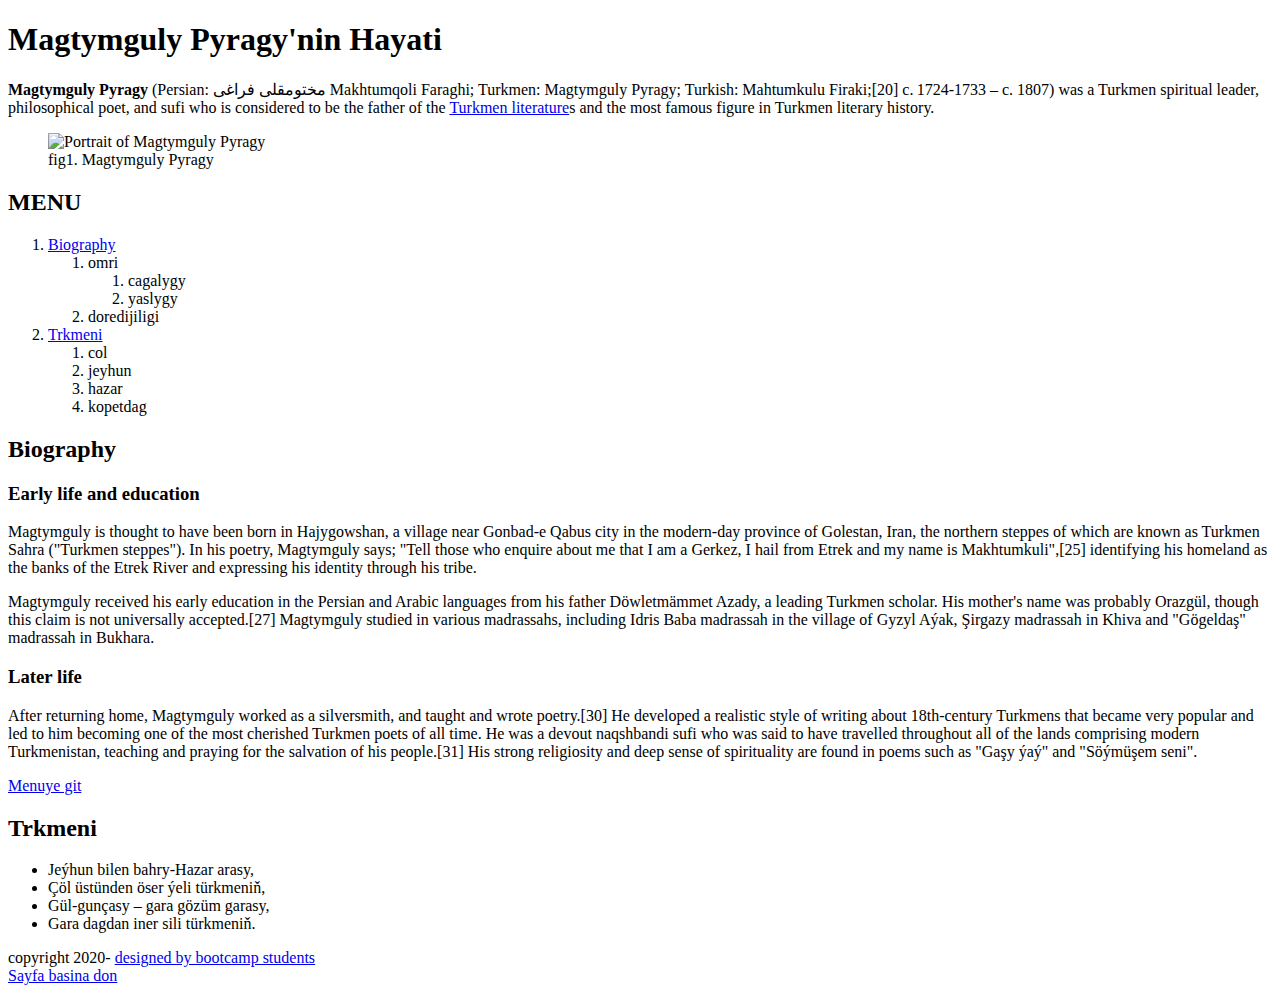
==== index.html @ 6bb236c1 "dane some changes about semantic element" ====
<!DOCTYPE html>
<html lang="en">
  <head>
    <title>Magtymguly Pyragynyn Omri</title>
  </head>
  <body>
    <header>
    <section id="header">
      <h1>Magtymguly Pyragy'nin Hayati</h1>
      <p><strong>Magtymguly Pyragy</strong> (Persian: مختومقلی فراغی Makhtumqoli Faraghi; Turkmen: Magtymguly Pyragy; Turkish: Mahtumkulu Firaki;[20] c. 1724-1733 – c. 1807) was a Turkmen spiritual leader, philosophical poet, and sufi who is considered to be the father of the <a href="https://en.wikipedia.org/wiki/Culture_of_Turkmenistan#Literature"target="_blank">Turkmen literature</a>s and the most famous figure in Turkmen literary history.
      </p>
      <a href="https://en.wikipedia.org/wiki/Magtymguly_Pyragy" target="_blank"></a>
      <figure>
        <img src="https://lyricstranslate.com/files/styles/large/public/MP.jpg?itok=YMggjte0" alt="Portrait of Magtymguly Pyragy">
        <figcaption>fig1. Magtymguly Pyragy</figcaption>
      </figure>
      </a>
    </section>
    <section id="navigation">
      <h2>MENU</h2>
      <ol>
        <li><a href="#Biography">Biography</a>
          <ol>
            <li>omri
              <ol>
                <li>cagalygy</li>
                <li>yaslygy</li>
              </ol>
            </li>
            <li>doredijiligi</li>
          </ol>
        </li>
        <li><a href="#selected works">Trkmeni</a>
          <ol>
            <li>col</li>
            <li>jeyhun</li>
            <li>hazar</li>
            <li>kopetdag</li>
          </ol>
        </li>
      </ol>
    </section>
    </header>
    <main>
    <h2>Biography</h2>
    <section id="Biography">
      <h3>Early life and education</h3>
        <section id="Early life">
          <P>Magtymguly is thought to have been born in Hajygowshan, a village near Gonbad-e Qabus city in the modern-day province of Golestan, Iran, the northern steppes of which are known as Turkmen Sahra ("Turkmen steppes"). In his poetry, Magtymguly says; "Tell those who enquire about me that I am a Gerkez, I hail from Etrek and my name is Makhtumkuli",[25] identifying his homeland as the banks of the Etrek River and expressing his identity through his tribe.</p>

          <P>Magtymguly received his early education in the Persian and Arabic languages from his father Döwletmämmet Azady, a leading Turkmen scholar. His mother's name was probably Orazgül, though this claim is not universally accepted.[27] Magtymguly studied in various madrassahs, including Idris Baba madrassah in the village of Gyzyl Aýak, Şirgazy madrassah in Khiva and "Gögeldaş" madrassah in Bukhara.</P>
        </section>
      <h3>Later life</h3>
        <section id="Later life">
          <p>After returning home, Magtymguly worked as a silversmith, and taught and wrote poetry.[30] He developed a realistic style of writing about 18th-century Turkmens that became very popular and led to him becoming one of the most cherished Turkmen poets of all time. He was a devout naqshbandi sufi who was said to have travelled throughout all of the lands comprising modern Turkmenistan, teaching and praying for the salvation of his people.[31] His strong religiosity and deep sense of spirituality are found in poems such as "Gaşy ýaý" and "Söýmüşem seni".</p>
        </section>
    </section>
    
    <nav><a href="#navigation">Menuye git</a></nav>
    <section id="selected works">
      <h2>Trkmeni</h2>
        <ul>
          <li>Jeýhun bilen bahry-Hazar arasy,</li>
          <li>Çöl üstünden öser ýeli türkmeniň,</li>
          <li>Gül-gunçasy – gara gözüm garasy,</li>
          <li>Gara dagdan iner sili türkmeniň.</li>
        </ul>
    </section>
    </main>
      <footer>
          copyright 2020- <a href="../about-us.html">designed by bootcamp students</a><br>
          <a href="#">Sayfa basina don</a>
      </footer>
      
  </body>
</html>
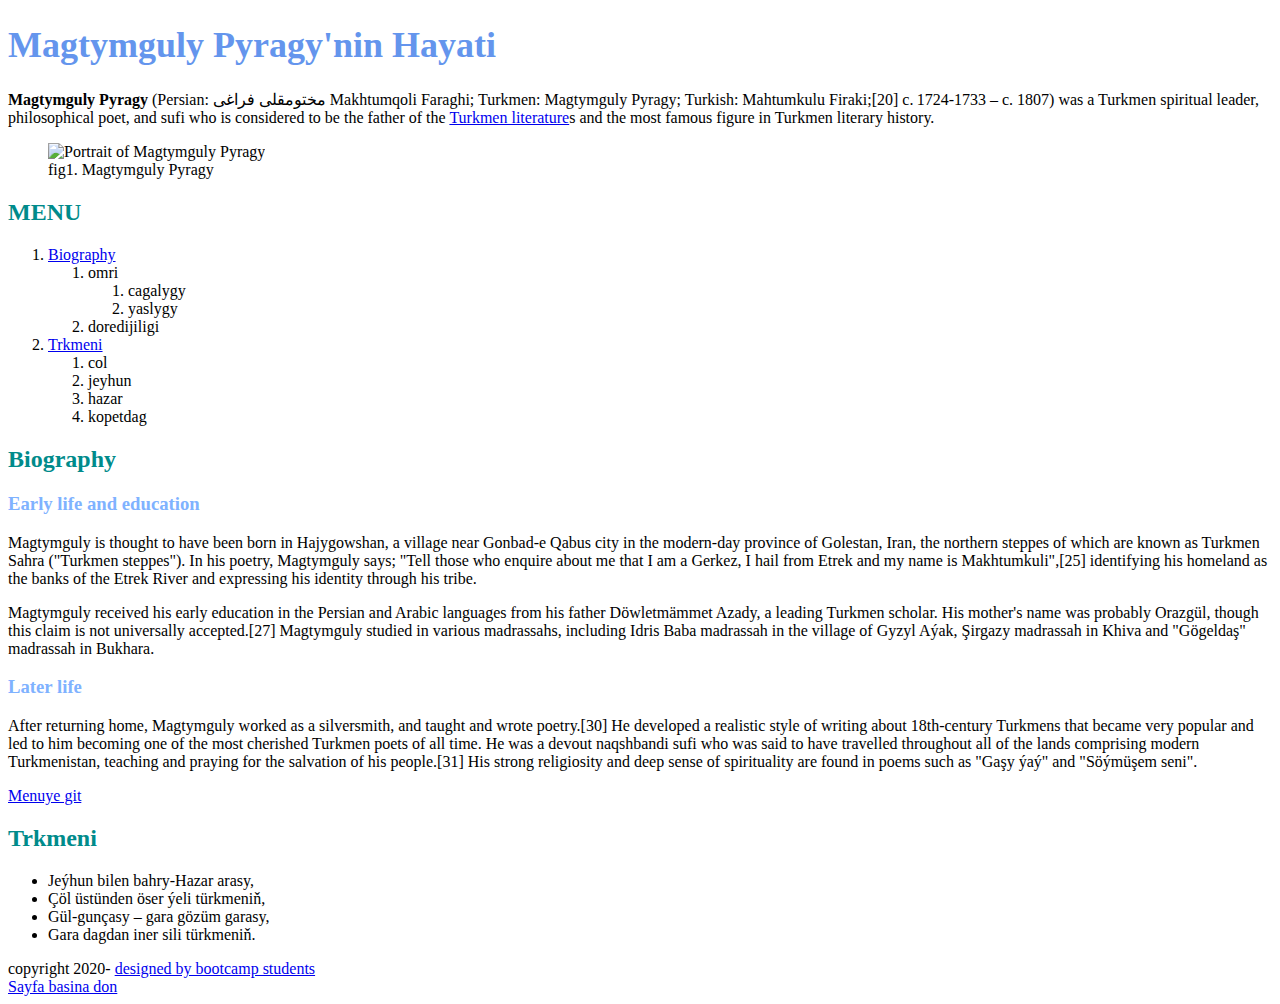
==== commit 2866602d: "add style.css" ====
--- a/index.html
+++ b/index.html
@@ -2,11 +2,17 @@
 <html lang="en">
   <head>
     <title>Magtymguly Pyragynyn Omri</title>
+    <style>
+      h2 {
+        color: darkcyan;
+      }
+    </style>
+    <link rel="stylesheet" href="./style.css">
   </head>
   <body>
     <header>
     <section id="header">
-      <h1>Magtymguly Pyragy'nin Hayati</h1>
+      <h1 style="color: cornflowerblue; font-size: 36px;">Magtymguly Pyragy'nin Hayati</h1>
       <p><strong>Magtymguly Pyragy</strong> (Persian: مختومقلی فراغی Makhtumqoli Faraghi; Turkmen: Magtymguly Pyragy; Turkish: Mahtumkulu Firaki;[20] c. 1724-1733 – c. 1807) was a Turkmen spiritual leader, philosophical poet, and sufi who is considered to be the father of the <a href="https://en.wikipedia.org/wiki/Culture_of_Turkmenistan#Literature"target="_blank">Turkmen literature</a>s and the most famous figure in Turkmen literary history.
       </p>
       <a href="https://en.wikipedia.org/wiki/Magtymguly_Pyragy" target="_blank"></a>
--- a/style.css
+++ b/style.css
@@ -0,0 +1 @@
+h3 {color: rgb(127, 178, 255);}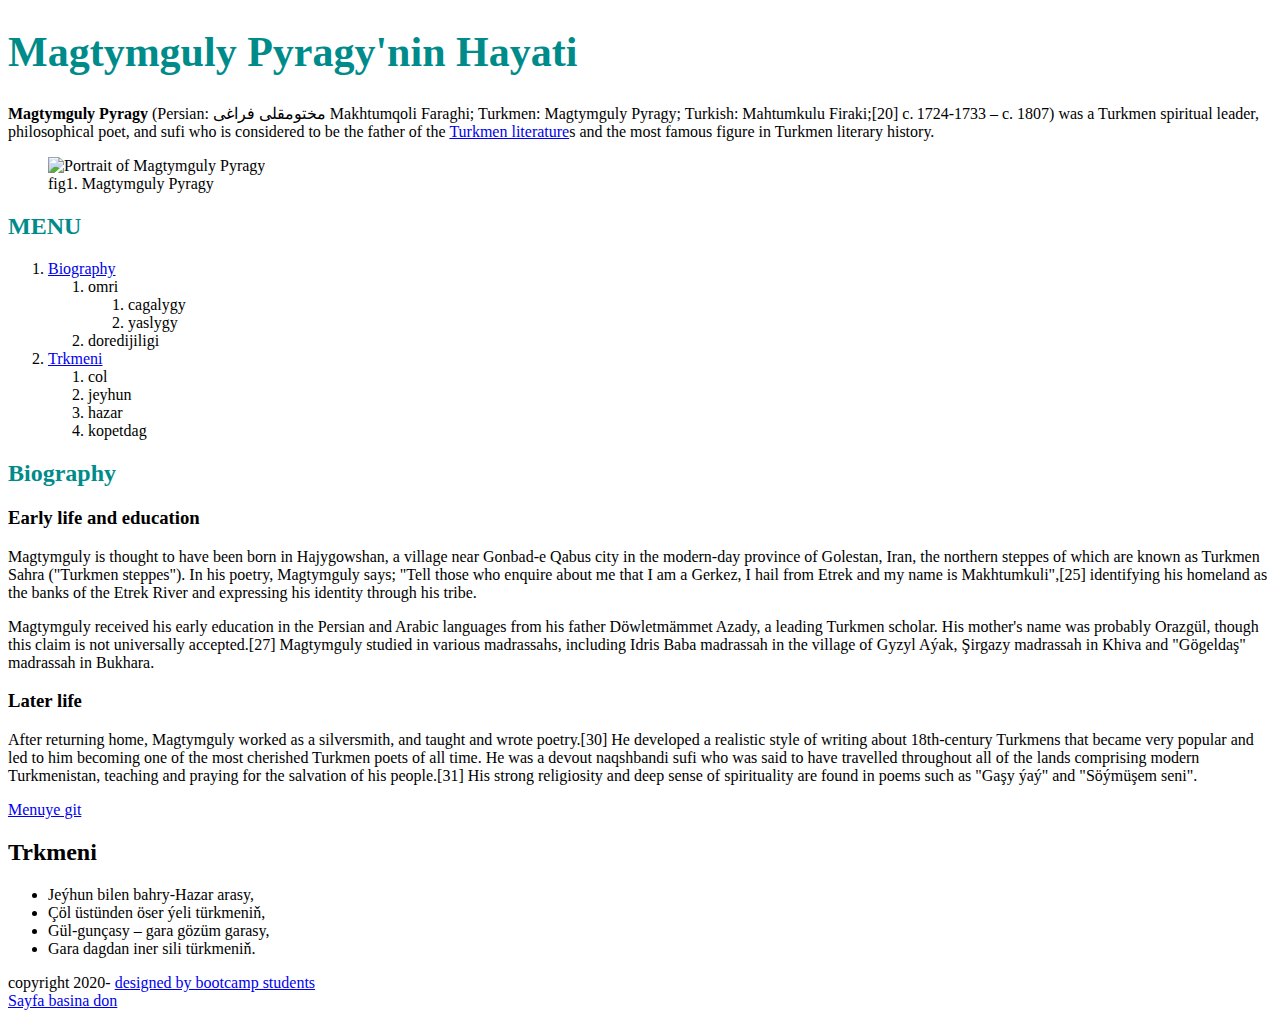
==== commit 51e5bd14: "add styling to classes" ====
--- a/index.html
+++ b/index.html
@@ -2,17 +2,13 @@
 <html lang="en">
   <head>
     <title>Magtymguly Pyragynyn Omri</title>
-    <style>
-      h2 {
-        color: darkcyan;
-      }
-    </style>
+   
     <link rel="stylesheet" href="./style.css">
   </head>
   <body>
     <header>
     <section id="header">
-      <h1 style="color: cornflowerblue; font-size: 36px;">Magtymguly Pyragy'nin Hayati</h1>
+      <h1 class="green large-font">Magtymguly Pyragy'nin Hayati</h1>
       <p><strong>Magtymguly Pyragy</strong> (Persian: مختومقلی فراغی Makhtumqoli Faraghi; Turkmen: Magtymguly Pyragy; Turkish: Mahtumkulu Firaki;[20] c. 1724-1733 – c. 1807) was a Turkmen spiritual leader, philosophical poet, and sufi who is considered to be the father of the <a href="https://en.wikipedia.org/wiki/Culture_of_Turkmenistan#Literature"target="_blank">Turkmen literature</a>s and the most famous figure in Turkmen literary history.
       </p>
       <a href="https://en.wikipedia.org/wiki/Magtymguly_Pyragy" target="_blank"></a>
@@ -23,7 +19,7 @@
       </a>
     </section>
     <section id="navigation">
-      <h2>MENU</h2>
+      <h2 class="green">MENU</h2>
       <ol>
         <li><a href="#Biography">Biography</a>
           <ol>
@@ -48,7 +44,7 @@
     </section>
     </header>
     <main>
-    <h2>Biography</h2>
+    <h2 class="green">Biography</h2>
     <section id="Biography">
       <h3>Early life and education</h3>
         <section id="Early life">
--- a/style.css
+++ b/style.css
@@ -1 +1,7 @@
-h3 {color: rgb(127, 178, 255);}+.green {
+  color: darkcyan;
+}
+
+.large-font {
+  font-size: 42px;
+}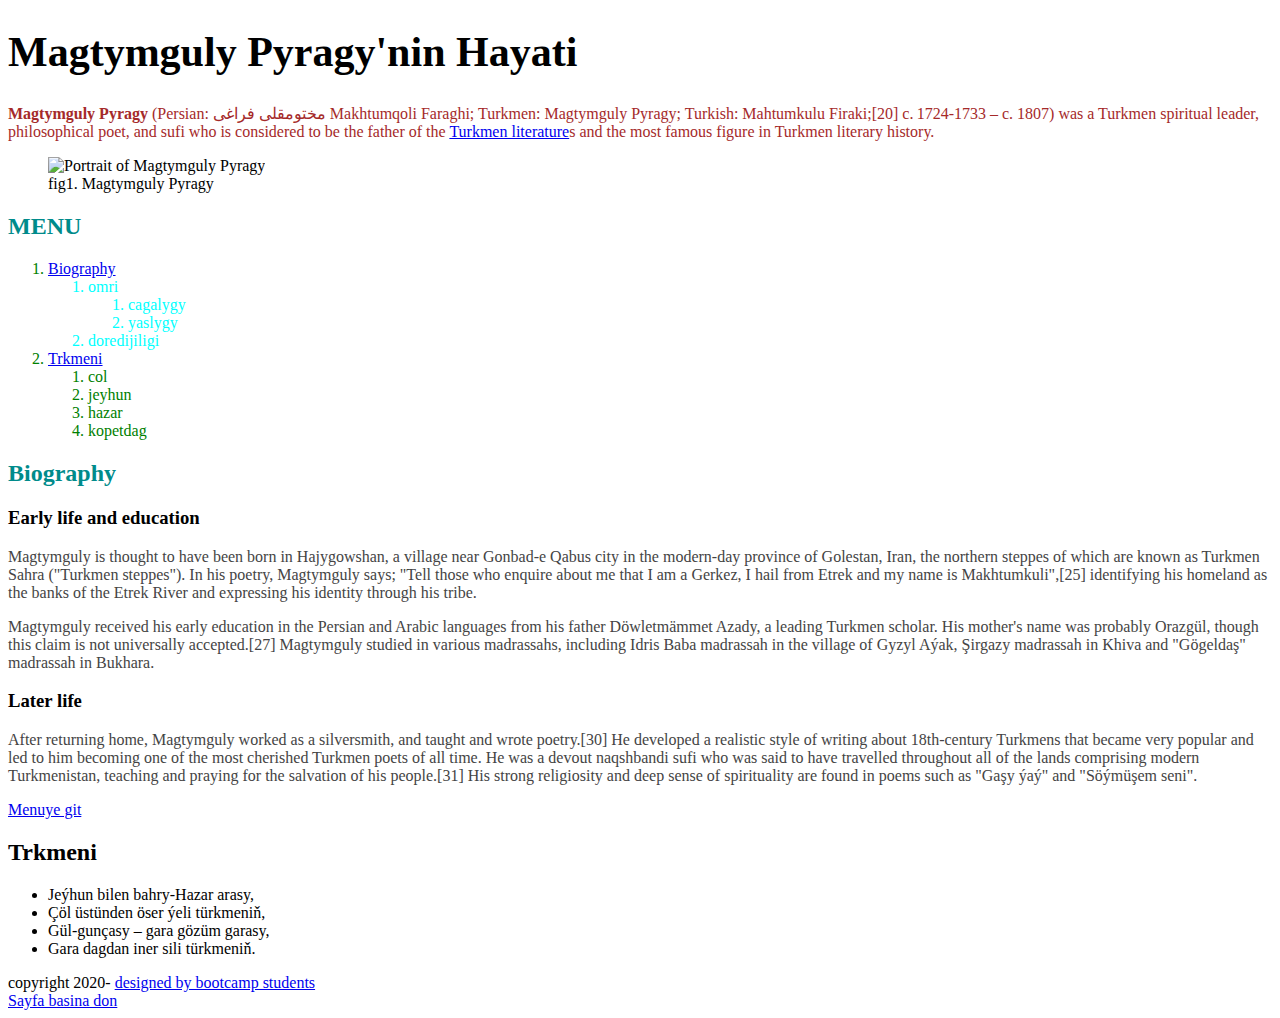
==== commit 7f12db51: "add spesiphic css rules" ====
--- a/index.html
+++ b/index.html
@@ -8,8 +8,8 @@
   <body>
     <header>
     <section id="header">
-      <h1 class="green large-font">Magtymguly Pyragy'nin Hayati</h1>
-      <p><strong>Magtymguly Pyragy</strong> (Persian: مختومقلی فراغی Makhtumqoli Faraghi; Turkmen: Magtymguly Pyragy; Turkish: Mahtumkulu Firaki;[20] c. 1724-1733 – c. 1807) was a Turkmen spiritual leader, philosophical poet, and sufi who is considered to be the father of the <a href="https://en.wikipedia.org/wiki/Culture_of_Turkmenistan#Literature"target="_blank">Turkmen literature</a>s and the most famous figure in Turkmen literary history.
+      <h1 class="green large-font" style="color: black;">Magtymguly Pyragy'nin Hayati</h1>
+      <p id="first_paragraph"><strong>Magtymguly Pyragy</strong> (Persian: مختومقلی فراغی Makhtumqoli Faraghi; Turkmen: Magtymguly Pyragy; Turkish: Mahtumkulu Firaki;[20] c. 1724-1733 – c. 1807) was a Turkmen spiritual leader, philosophical poet, and sufi who is considered to be the father of the <a href="https://en.wikipedia.org/wiki/Culture_of_Turkmenistan#Literature"target="_blank">Turkmen literature</a>s and the most famous figure in Turkmen literary history.
       </p>
       <a href="https://en.wikipedia.org/wiki/Magtymguly_Pyragy" target="_blank"></a>
       <figure>
@@ -18,11 +18,11 @@
       </figure>
       </a>
     </section>
-    <section id="navigation">
+    <section id="navigation" class="green">
       <h2 class="green">MENU</h2>
       <ol>
         <li><a href="#Biography">Biography</a>
-          <ol>
+          <ol class="durmushy">
             <li>omri
               <ol>
                 <li>cagalygy</li>
@@ -32,7 +32,7 @@
             <li>doredijiligi</li>
           </ol>
         </li>
-        <li><a href="#selected works">Trkmeni</a>
+        <li><a href="#poem">Trkmeni</a>
           <ol>
             <li>col</li>
             <li>jeyhun</li>
@@ -59,7 +59,7 @@
     </section>
     
     <nav><a href="#navigation">Menuye git</a></nav>
-    <section id="selected works">
+    <section id="poem">
       <h2>Trkmeni</h2>
         <ul>
           <li>Jeýhun bilen bahry-Hazar arasy,</li>
--- a/style.css
+++ b/style.css
@@ -4,4 +4,42 @@
 
 .large-font {
   font-size: 42px;
+}
+
+#navigation {
+  margin-top: 60; 
+  margin-bottom: 60;
+}
+
+#first_paragraph {
+color: brown;
+}
+
+p {
+  color: #444444;
+}
+
+h1 {
+  font-size: 42px;
+  color: indigo;
+}
+
+h1.green {
+  color: cadetblue;
+}
+
+ol {
+color: green;
+}
+
+.durmushy {
+  color: blue;
+}
+
+ol.durmushy {
+  color: orange;
+}
+
+.durmushy li {
+  color: aqua;
 }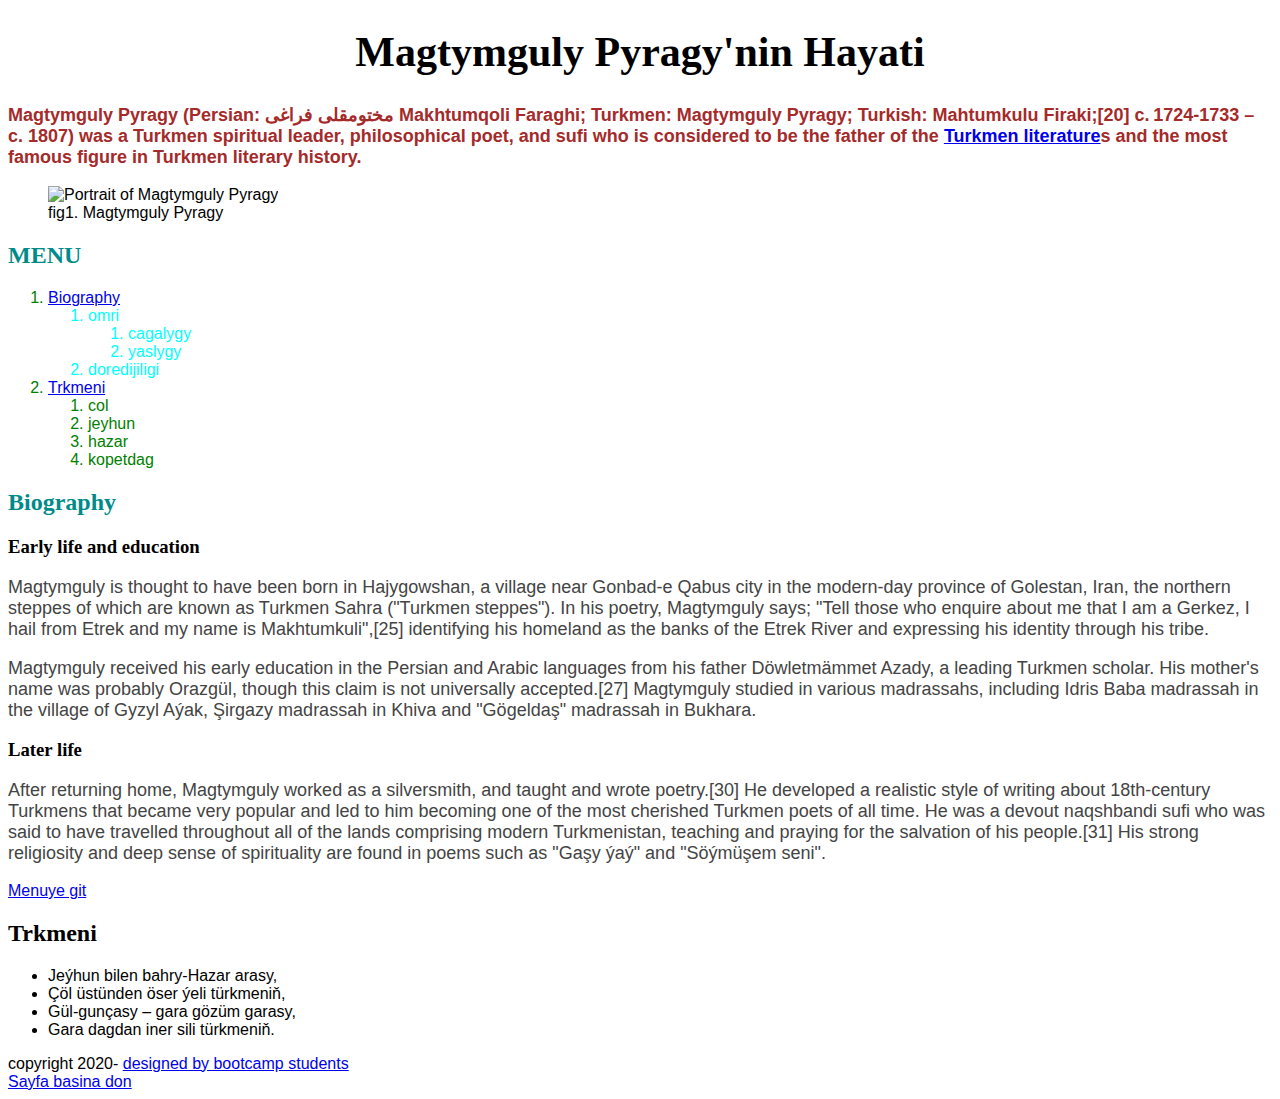
==== commit 3ea69219: "add font-family, size. text-align" ====
--- a/index.html
+++ b/index.html
@@ -8,7 +8,7 @@
   <body>
     <header>
     <section id="header">
-      <h1 class="green large-font" style="color: black;">Magtymguly Pyragy'nin Hayati</h1>
+      <h1 class="green large-font" id="first-heading" style="color: black;">Magtymguly Pyragy'nin Hayati</h1>
       <p id="first_paragraph"><strong>Magtymguly Pyragy</strong> (Persian: مختومقلی فراغی Makhtumqoli Faraghi; Turkmen: Magtymguly Pyragy; Turkish: Mahtumkulu Firaki;[20] c. 1724-1733 – c. 1807) was a Turkmen spiritual leader, philosophical poet, and sufi who is considered to be the father of the <a href="https://en.wikipedia.org/wiki/Culture_of_Turkmenistan#Literature"target="_blank">Turkmen literature</a>s and the most famous figure in Turkmen literary history.
       </p>
       <a href="https://en.wikipedia.org/wiki/Magtymguly_Pyragy" target="_blank"></a>
--- a/style.css
+++ b/style.css
@@ -1,3 +1,20 @@
+body {
+  font-family: Helvetica, Arial, sans-serif;
+}
+
+h1, h2, h3, h4, h5, h6 {
+  font-family: Georgia, 'Times New Roman', Times, serif;
+}
+
+p {
+  font-size: 18px;
+}
+
+#first_paragraph {
+  font-weight: bold;
+  color: brown;
+  }
+
 .green {
   color: darkcyan;
 }
@@ -9,10 +26,6 @@
 #navigation {
   margin-top: 60; 
   margin-bottom: 60;
-}
-
-#first_paragraph {
-color: brown;
 }
 
 p {
@@ -42,4 +55,8 @@
 
 .durmushy li {
   color: aqua;
+}
+
+#first-heading {
+  text-align: center;
 }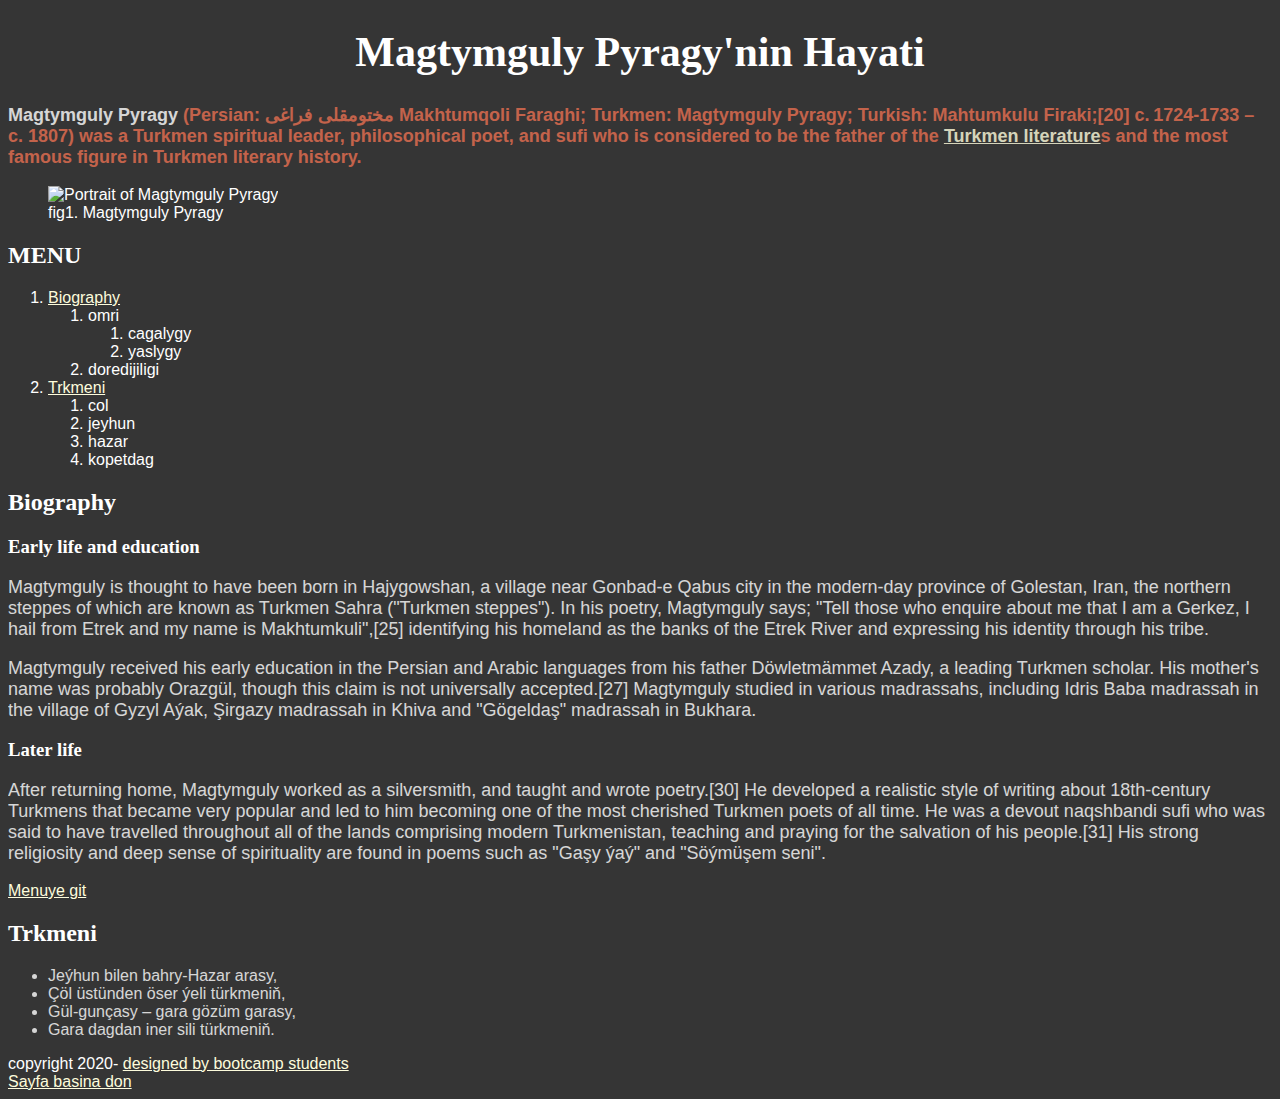
==== commit ee886d02: "add dark mode" ====
--- a/index.html
+++ b/index.html
@@ -5,7 +5,7 @@
    
     <link rel="stylesheet" href="./style.css">
   </head>
-  <body>
+  <body class="dark">
     <header>
     <section id="header">
       <h1 class="green large-font" id="first-heading" style="color: black;">Magtymguly Pyragy'nin Hayati</h1>
--- a/style.css
+++ b/style.css
@@ -12,11 +12,11 @@
 
 #first_paragraph {
   font-weight: bold;
-  color: brown;
+  color: #e76f51;
   }
 
 .green {
-  color: darkcyan;
+  color: #2a9d8f;
 }
 
 .large-font {
@@ -42,7 +42,7 @@
 }
 
 ol {
-color: green;
+color: #40916c;
 }
 
 .durmushy {
@@ -59,4 +59,27 @@
 
 #first-heading {
   text-align: center;
+}
+
+/* dark mode*/
+
+body.dark {
+  background-color: #353535;
+}
+
+body.dark h1 {
+  color: #FFFFFF !important; 
+}
+
+body.dark a {
+  color: #FDFCDC;
+}
+
+body.dark * {
+  color: rgb(255,255,255)
+}
+
+body.dark p,
+body.dark ul {
+  opacity: 0.8;
 }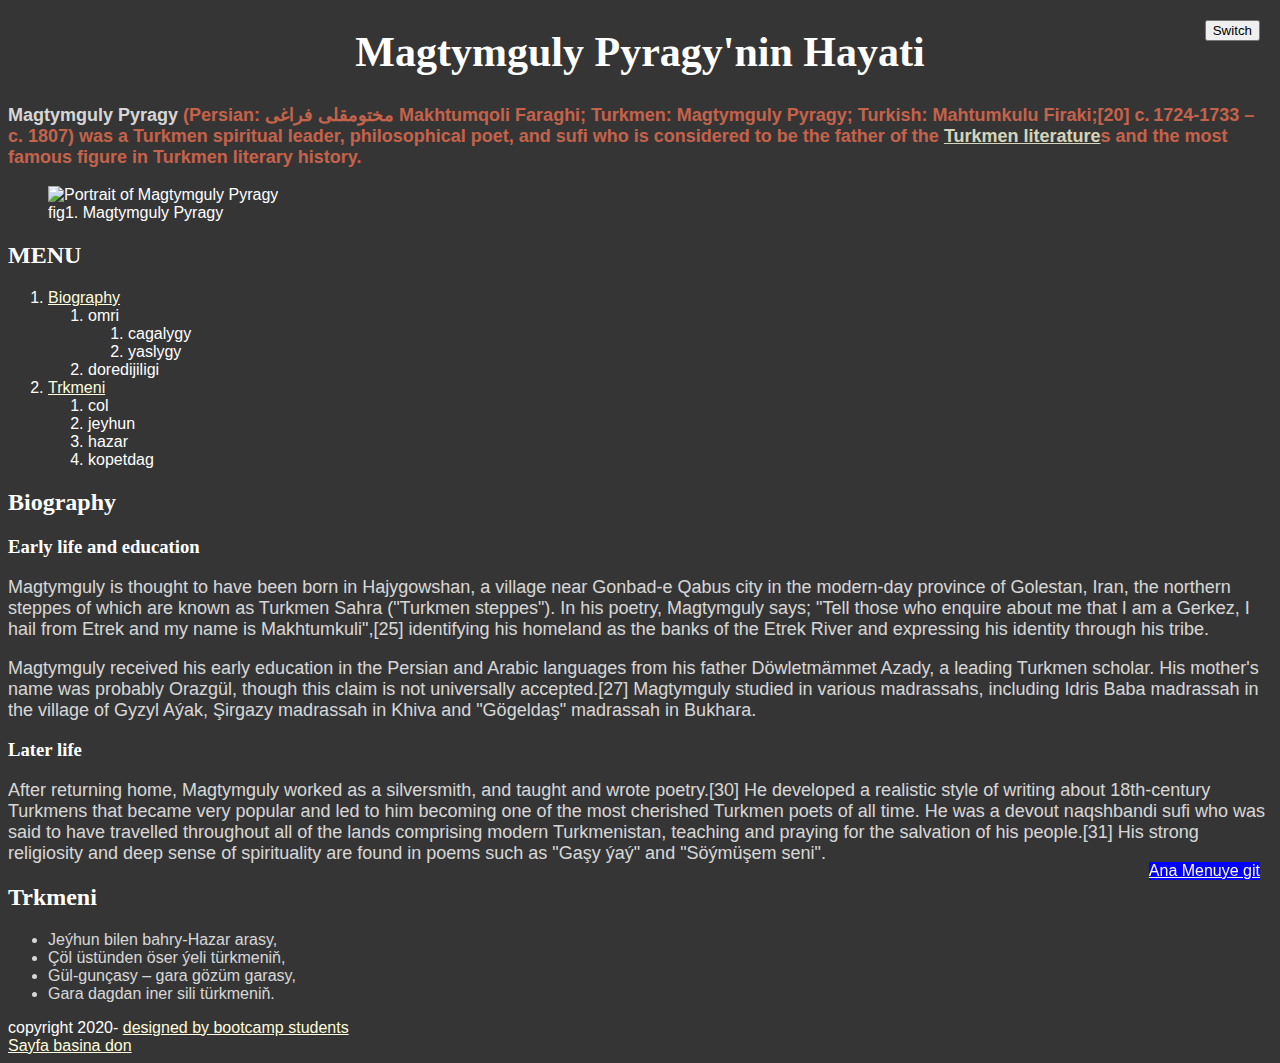
==== commit 9b99050b: "add dark-light mode, positioning" ====
--- a/index.html
+++ b/index.html
@@ -5,8 +5,9 @@
    
     <link rel="stylesheet" href="./style.css">
   </head>
-  <body class="dark">
-    <header>
+  <body id="container" class="dark">
+    <header style="position: relative;">
+        <button onclick="SwitchMode()" style="position: fixed; top: 20px; right: 20px; z-index: 10;">Switch</button>
     <section id="header">
       <h1 class="green large-font" id="first-heading" style="color: black;">Magtymguly Pyragy'nin Hayati</h1>
       <p id="first_paragraph"><strong>Magtymguly Pyragy</strong> (Persian: مختومقلی فراغی Makhtumqoli Faraghi; Turkmen: Magtymguly Pyragy; Turkish: Mahtumkulu Firaki;[20] c. 1724-1733 – c. 1807) was a Turkmen spiritual leader, philosophical poet, and sufi who is considered to be the father of the <a href="https://en.wikipedia.org/wiki/Culture_of_Turkmenistan#Literature"target="_blank">Turkmen literature</a>s and the most famous figure in Turkmen literary history.
@@ -58,7 +59,6 @@
         </section>
     </section>
     
-    <nav><a href="#navigation">Menuye git</a></nav>
     <section id="poem">
       <h2>Trkmeni</h2>
         <ul>
@@ -72,7 +72,14 @@
       <footer>
           copyright 2020- <a href="../about-us.html">designed by bootcamp students</a><br>
           <a href="#">Sayfa basina don</a>
+          <a href="#navigation" style="position: fixed; bottom: 20px; right: 20px; z-index: 10; background-color: blue;">Ana Menuye git</a>
       </footer>
       
+      <script>
+        function SwitchMode() {
+          document.getElementById('container').classList.toggle('dark')
+        }
+      </script>
+
   </body>
 </html> --- a/style.css
+++ b/style.css
@@ -63,6 +63,10 @@
 
 /* dark mode*/
 
+body.dark * {
+  color: rgb(255,255,255)
+}
+
 body.dark {
   background-color: #353535;
 }
@@ -75,11 +79,11 @@
   color: #FDFCDC;
 }
 
-body.dark * {
-  color: rgb(255,255,255)
-}
-
 body.dark p,
 body.dark ul {
   opacity: 0.8;
+}
+
+body.dark button {
+  color: black;
 }